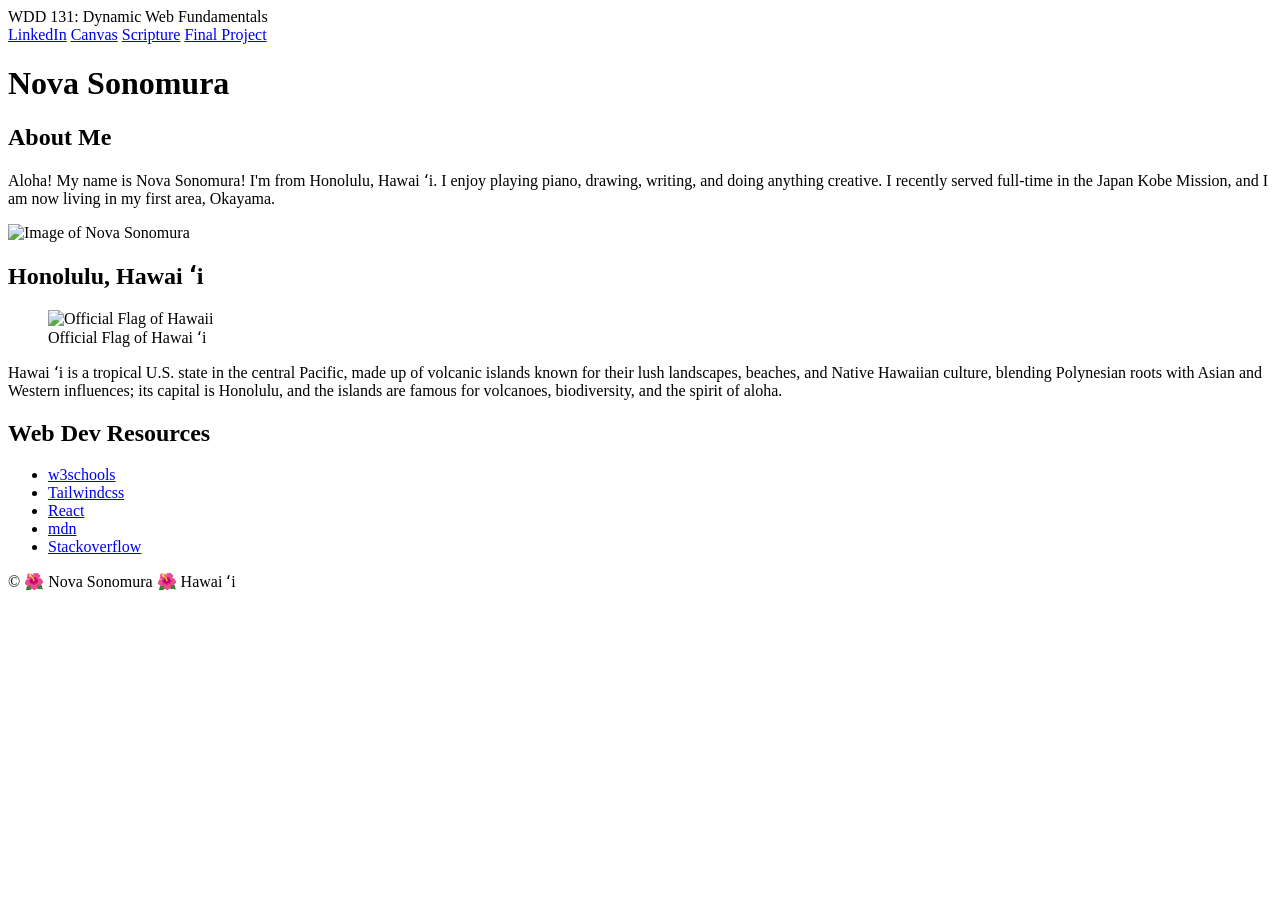
==== chamber/directory.html @ f81acb1a "directory test" ====
<!DOCTYPE html>
<html lang="en">

<head>
	<meta charset="UTF-8">
	<base target="_top">
	<title>WDD 131 – Dynamic Web Fundamentals – Nova Sonomura</title>
	<meta property="og:title" content="WDD 131 – Dynamic Web Fundamentals – Nova Sonomura">
	<meta name="description" content="WDD 131 – Dynamic Web Fundamentals – Nova Sonomura. Home page describing Nova.">
	<meta name="author" content="Nova Sonomura">
	<meta property="og:description" content="WDD 131 – Dynamic Web Fundamentals – Nova Sonomura. Home page describing Nova.">
	<meta property="og:type" content="website">
	<!--
	<meta property="og:image" content="Image">
	<meta property="og:url" content="URL">
	<meta property="og:site_name" content="Site Name">
	-->
	
	<meta name="twitter:card" content="summary_large_image">
	<meta name="twitter:image:alt" content="WDD 131 – Dynamic Web Fundamentals – Nova Sonomura">
	
	<!--	
	<link rel="icon" href="images/favicon.ico" type="image/ico" sizes="32x32">
	<link rel="apple-touch-icon" href="images/favicon-180.webp" sizes="180x180">
	<link rel="shortcut icon" href="images/favicon-192.webp" sizes="192x192">
	<link rel="apple-touch-icon" href="images/favicon-512.webp" sizes="512x512">
	-->
	
	<link rel="stylesheet" href="styles/base.css">
	<link rel="preconnect" href="https://fonts.googleapis.com">
	<link rel="preconnect" href="https://fonts.gstatic.com" crossorigin>
	<link href="https://fonts.googleapis.com/css2?family=Black+Han+Sans&family=Caveat:wght@400..700&family=Mali:ital,wght@0,500;0,600;0,700;1,400;1,500;1,600;1,700&family=Mulish:ital,wght@0,200..1000;1,200..1000&family=Oi&family=Open+Sans:ital,wght@0,300..800;1,300..800&display=swap" rel="stylesheet">
	
	<meta name="viewport" content="width=device-width, initial-scale=1">
	<meta name="robots" content="">
	<meta name="theme-color" content="">
	<script src="scripts/getdates.js" defer></script>
</head>
<body class="flex-column">
	<header>
		<span id="course-title">WDD 131: Dynamic Web Fundamentals</span>
		<nav>
			<a href="https://www.linkedin.com/in/novyboy/">LinkedIn</a>
			<a href="https://byupw.instructure.com/.">Canvas</a>
			<a href="https://www.churchofjesuschrist.org/study/scriptures/bofm/alma/30?lang=eng&id=p44#p44">Scripture</a>
			<a href="#">Final Project</a>
		</nav>
	</header>
	<main class="flex-column">
		<h1>Nova Sonomura</h1>
		<div class="grid">
			<section class="card">
				<h2>About Me</h2>
				<div class="flex-row">
				<p>Aloha! My name is Nova Sonomura! I'm from Honolulu, Hawai ʻi. I enjoy playing piano, drawing, writing, and doing anything creative. I recently served full-time in the Japan Kobe Mission, and I am now living in my first area, Okayama.</p>
				<img class="profile" src="images/profile.jpg" alt="Image of Nova Sonomura">
				</div>
				<h2>Honolulu, Hawai ʻi</h2>
				<aside class="flex-row">
					<figure class="flex-column">
					  <img class="flag" src="images/hawaii-flag.jpg" alt="Official Flag of Hawaii">
					  <figcaption>
						Official Flag of Hawai ʻi
					  </figcaption>
					</figure>
					<p>Hawai ʻi is a tropical U.S. state in the central Pacific, made up of volcanic islands known for their lush landscapes, beaches, and Native Hawaiian culture, blending Polynesian roots with Asian and Western influences; its capital is Honolulu, and the islands are famous for volcanoes, biodiversity, and the spirit of aloha.</p>
				</aside>
			</section>
			<section class="card">
				<h2>Web Dev Resources</h2>
				<div class="flex-column">
					<ul>
						<li>
							<a href="https://www.w3schools.com/">
								w3schools
							</a>
						</li>
						<li>
							<a href="https://tailwindcss.com/">
								Tailwindcss
							</a>
						</li>
						<li>
							<a href="https://react.dev/">
								React
							</a>
						</li>
						<li>
							<a href="https://developer.mozilla.org/">
								mdn
							</a>
						</li>
						<li>
							<a href="https://stackoverflow.com">
								Stackoverflow
							</a>
						</li>
					</ul>
				</div>
			</section>
		</div>
	</main>
	<footer>
		<p>
			©︎<span id="currentYear"></span>
			🌺 Nova Sonomura
			🌺 Hawai ʻi
		</p>
		<p id="lastModified"></p>
	</footer>
</body>

</html>
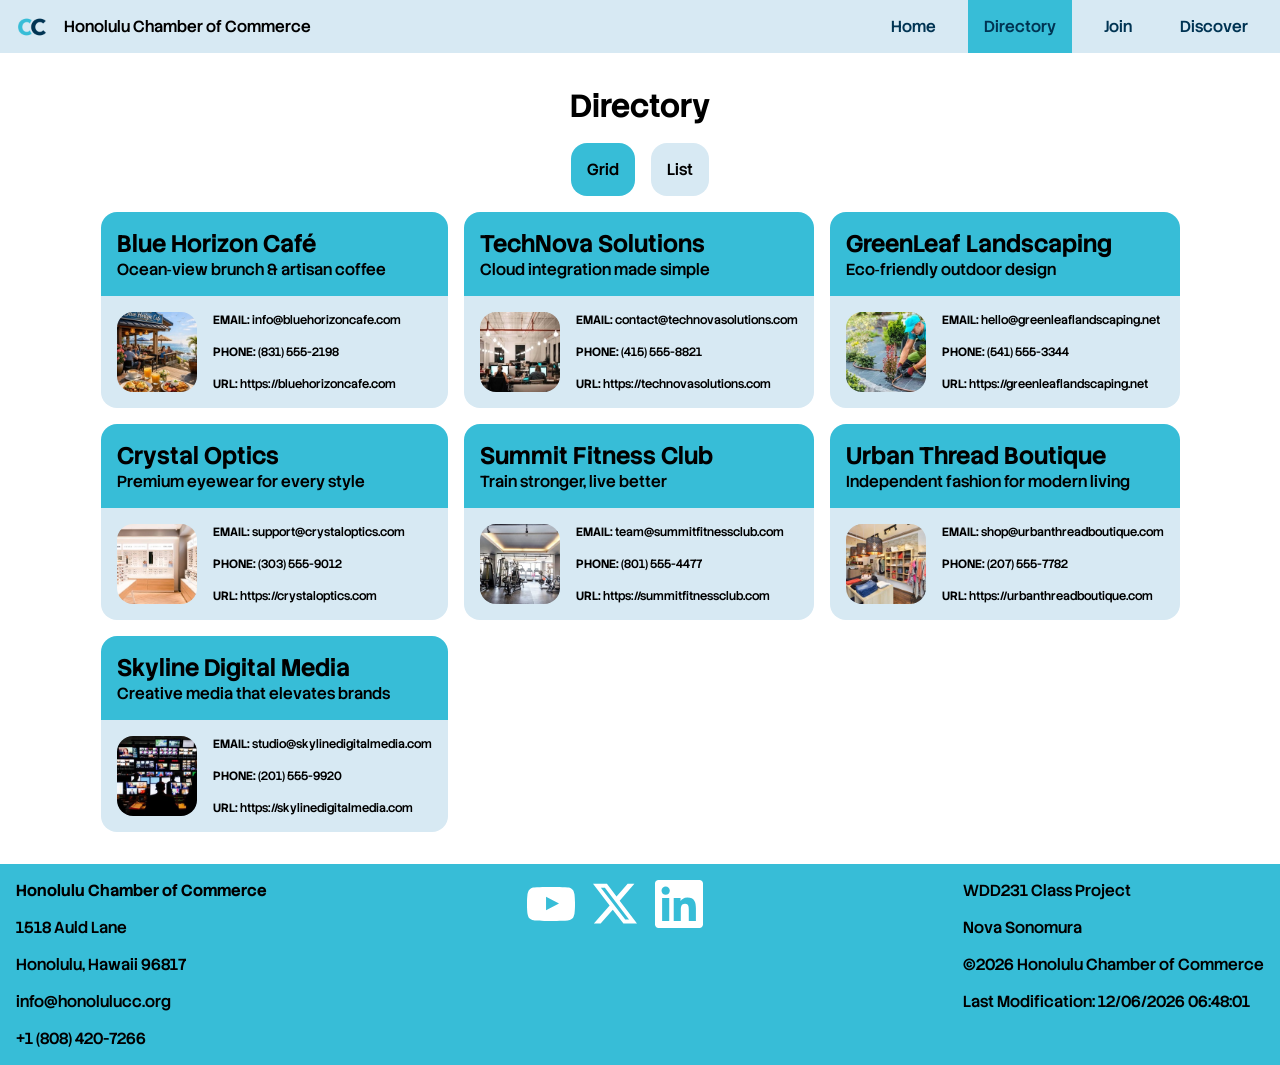
==== commit 83d6b098: "directory" ====
--- a/chamber/directory.html
+++ b/chamber/directory.html
@@ -4,109 +4,101 @@
 <head>
 	<meta charset="UTF-8">
 	<base target="_top">
-	<title>WDD 131 – Dynamic Web Fundamentals – Nova Sonomura</title>
-	<meta property="og:title" content="WDD 131 – Dynamic Web Fundamentals – Nova Sonomura">
-	<meta name="description" content="WDD 131 – Dynamic Web Fundamentals – Nova Sonomura. Home page describing Nova.">
+	<title>Directory - Chamber of Commerce</title>
+	<meta name="description" content="A directory listing for all employees of the Chamber of Commerce.">
 	<meta name="author" content="Nova Sonomura">
-	<meta property="og:description" content="WDD 131 – Dynamic Web Fundamentals – Nova Sonomura. Home page describing Nova.">
+	
+	<meta property="og:title" content="Directory - Chamber of Commerce">
+	<meta property="og:description" content="A directory listing for all employees of the Chamber of Commerce.">
 	<meta property="og:type" content="website">
-	<!--
-	<meta property="og:image" content="Image">
-	<meta property="og:url" content="URL">
-	<meta property="og:site_name" content="Site Name">
-	-->
+	<meta property="og:image" content="images/favicon-512.webp">
+	<meta property="og:url" content="https://novyboy.github.io/wdd231/chamber/directory.html">
+	<meta property="og:site_name" content="Chamber of Commerce">
 	
 	<meta name="twitter:card" content="summary_large_image">
 	<meta name="twitter:image:alt" content="WDD 131 – Dynamic Web Fundamentals – Nova Sonomura">
 	
-	<!--	
 	<link rel="icon" href="images/favicon.ico" type="image/ico" sizes="32x32">
+	
 	<link rel="apple-touch-icon" href="images/favicon-180.webp" sizes="180x180">
 	<link rel="shortcut icon" href="images/favicon-192.webp" sizes="192x192">
 	<link rel="apple-touch-icon" href="images/favicon-512.webp" sizes="512x512">
-	-->
 	
 	<link rel="stylesheet" href="styles/base.css">
+	<link rel="stylesheet" href="styles/small.css">
+	<link rel="stylesheet" href="styles/larger.css">
 	<link rel="preconnect" href="https://fonts.googleapis.com">
 	<link rel="preconnect" href="https://fonts.gstatic.com" crossorigin>
-	<link href="https://fonts.googleapis.com/css2?family=Black+Han+Sans&family=Caveat:wght@400..700&family=Mali:ital,wght@0,500;0,600;0,700;1,400;1,500;1,600;1,700&family=Mulish:ital,wght@0,200..1000;1,200..1000&family=Oi&family=Open+Sans:ital,wght@0,300..800;1,300..800&display=swap" rel="stylesheet">
+	<link href="https://fonts.googleapis.com/css2?family=Stack+Sans+Headline:wght@200..700&display=swap" rel="stylesheet">
 	
 	<meta name="viewport" content="width=device-width, initial-scale=1">
 	<meta name="robots" content="">
 	<meta name="theme-color" content="">
 	<script src="scripts/getdates.js" defer></script>
+	<script src="scripts/hamburger.js" defer></script>
+	<script src="scripts/directory.js" defer></script>
 </head>
 <body class="flex-column">
-	<header>
-		<span id="course-title">WDD 131: Dynamic Web Fundamentals</span>
-		<nav>
-			<a href="https://www.linkedin.com/in/novyboy/">LinkedIn</a>
-			<a href="https://byupw.instructure.com/.">Canvas</a>
-			<a href="https://www.churchofjesuschrist.org/study/scriptures/bofm/alma/30?lang=eng&id=p44#p44">Scripture</a>
-			<a href="#">Final Project</a>
+	<header class="flex-row">
+		<span class="flex-row center">
+			<img id="icon" src="images/favicon-192.webp"/>
+			Honolulu Chamber of Commerce
+		</span>
+		<nav id="main-menu" class="flex-adapt">
+			<a href="home.html">Home</a>
+			<a href="#">Directory</a>
+			<a href="join.html">Join</a>
+			<a href="discover.html">Discover</a>
 		</nav>
+		<button id="hamburger" aria-label="hamburger menu">
+			<span></span>
+			<span></span>
+			<span></span>
+		</button>
 	</header>
 	<main class="flex-column">
-		<h1>Nova Sonomura</h1>
-		<div class="grid">
-			<section class="card">
-				<h2>About Me</h2>
-				<div class="flex-row">
-				<p>Aloha! My name is Nova Sonomura! I'm from Honolulu, Hawai ʻi. I enjoy playing piano, drawing, writing, and doing anything creative. I recently served full-time in the Japan Kobe Mission, and I am now living in my first area, Okayama.</p>
-				<img class="profile" src="images/profile.jpg" alt="Image of Nova Sonomura">
-				</div>
-				<h2>Honolulu, Hawai ʻi</h2>
-				<aside class="flex-row">
-					<figure class="flex-column">
-					  <img class="flag" src="images/hawaii-flag.jpg" alt="Official Flag of Hawaii">
-					  <figcaption>
-						Official Flag of Hawai ʻi
-					  </figcaption>
-					</figure>
-					<p>Hawai ʻi is a tropical U.S. state in the central Pacific, made up of volcanic islands known for their lush landscapes, beaches, and Native Hawaiian culture, blending Polynesian roots with Asian and Western influences; its capital is Honolulu, and the islands are famous for volcanoes, biodiversity, and the spirit of aloha.</p>
-				</aside>
-			</section>
-			<section class="card">
-				<h2>Web Dev Resources</h2>
-				<div class="flex-column">
-					<ul>
-						<li>
-							<a href="https://www.w3schools.com/">
-								w3schools
-							</a>
-						</li>
-						<li>
-							<a href="https://tailwindcss.com/">
-								Tailwindcss
-							</a>
-						</li>
-						<li>
-							<a href="https://react.dev/">
-								React
-							</a>
-						</li>
-						<li>
-							<a href="https://developer.mozilla.org/">
-								mdn
-							</a>
-						</li>
-						<li>
-							<a href="https://stackoverflow.com">
-								Stackoverflow
-							</a>
-						</li>
-					</ul>
-				</div>
-			</section>
+		<h1>Directory</h1>
+		<div class="flex-row center">
+			<div>
+				<input id="grid-button" name="view" value="grid" type="radio" checked/>
+				<label for="grid-button">
+					Grid
+				</label>
+			</div>
+			<div>
+				<input id="list-button" name="view" value="list" type="radio"/>
+				<label for="list-button">
+					List
+				</label>
+			</div>
 		</div>
+		<section id="directory" class="grid">
+		</section>
 	</main>
-	<footer>
-		<p>
-			©︎<span id="currentYear"></span>
-			🌺 Nova Sonomura
-			🌺 Hawai ʻi
-		</p>
-		<p id="lastModified"></p>
+	<footer class="flex-adapt">
+		<div class="flex-column">
+			<strong>Honolulu Chamber of Commerce</strong>
+			<span>1518 Auld Lane</span>
+			<span>Honolulu, Hawaii 96817</span>
+			<span>info@honolulucc.org</span>
+			<span>+1 (808) 420-7266</span>
+		</div>
+		<div class="flex-row social">
+			<a href="#"><img src="images/youtube.svg"/></a>
+			<a href="#"><img src="images/twitter.svg"/></a>
+			<a href="#"><img src="images/linkedin.svg"/></a>
+		</div>
+		<div class="flex-column">
+			<span>WDD231 Class Project</span>
+			<span>Nova Sonomura</span>
+			<span>
+				©︎<span id="currentYear"></span>
+				Honolulu Chamber of Commerce
+			</span>
+			<span>
+				Last Modification: <span id="lastModified"></span>
+			</span>
+		</div>
 	</footer>
 </body>
 
--- a/chamber/styles/base.css
+++ b/chamber/styles/base.css
@@ -0,0 +1,140 @@
+* {
+	/*RESET*/
+	margin: 0;
+	padding: 0;
+	box-sizing: border-box;
+	/*Font*/
+	font-family: var(--font-family);
+	font-weight: 500;
+}
+
+.grid {
+	display: grid;
+	gap: 1rem;
+}
+
+.flex-adapt {
+	display: flex;
+	gap: 1rem;
+}
+
+:root {
+	--primary-color: #37BDD7;
+	--secondary-color: #003453;
+	
+	--background-color: #d7e9f3;
+	--text-color: #0d0b1e;
+	--font-family: "Stack Sans Headline", Helvetica;
+}
+
+a {
+	text-decoration: none;
+	color: var(--secondary-color);
+}
+
+input[type="radio"] {
+	appearance: none;
+	position: absolute;
+}
+
+label {
+	display: block;
+	cursor: pointer;
+	padding: 1rem;
+	border-radius: 1rem;
+	transition: 300ms background ease-in-out;
+	background: var(--background-color);
+}
+
+label:hover, input[type="radio"]:checked + label {
+	background: var(--primary-color);
+}
+
+strong {
+	font-weight: 900;
+}
+
+header {
+	position: sticky;
+	top: -4.5rem;
+	justify-content: space-between;
+	background: var(--background-color);
+	padding: 0 1rem;
+}
+#icon {
+	width: 2rem;
+}
+header > nav > a {
+	text-align: center;
+	flex: auto;
+	transition: background 0.15s ease-in-out;
+	padding: 1rem;
+}
+header > nav > a:hover, header > nav > a[href="#"] {
+	background: var(--primary-color);
+}
+
+body {
+	min-height: 100vh;
+}
+main {
+	padding: 1rem;
+	align-self: center;
+	max-width: 80rem;
+}
+
+h1 {
+	font-weight: bold;
+	text-align: center;
+}
+.card {
+	display: flex;
+	flex-flow: column;
+	border-radius: 1rem;
+	overflow: hidden;
+}
+.card > div:last-child {
+	padding: 1rem;
+	background: var(--background-color);
+	height: 100%;
+	width: 100%;
+	font-size: 0.75rem;
+    overflow-wrap: break-word;
+	word-break: break-all;
+}
+.card > div:first-child {
+	padding: 1rem;
+	background: var(--primary-color);
+}
+.card > div:first-child > h2 {
+	font-weight: bold;
+}
+
+.profile {
+	border-radius: 1rem;
+	width: 5rem;
+	height: 5rem;
+	object-fit: cover;
+}
+
+.flex-column {
+	display: flex;
+	flex-flow: column;
+	gap: 1rem;
+}
+.flex-row {
+	display: flex;
+	flex-flow: row;
+	gap: 1rem;
+}
+.center {
+	justify-content: center;
+	align-items: center;
+	text-align: center;
+}
+footer {
+	background: var(--primary-color);
+	justify-content: space-between;
+	padding: 1rem;
+	margin-top: auto;
+}
--- a/chamber/styles/small.css
+++ b/chamber/styles/small.css
@@ -0,0 +1,61 @@
+@media (max-width: 48rem) {
+	header > nav:not(.open) {
+		display: none;
+	}
+	.open {
+		position: fixed;
+		top: 4rem;
+		right: 1rem;
+		background: var(--background-color);
+		padding: 1rem;
+		border-radius: 1rem;
+		width: 10rem;
+		text-align: center;
+	}
+	.open > a {
+		border-radius: 1rem;
+		transition: background 0.15s ease-in-out;
+	}
+	.open + #hamburger > span:first-child {
+		rotate: 45deg;
+		transform-origin: bottom left;
+	}
+	.open + #hamburger > span:not(:first-child,:last-child) {
+		opacity: 0;
+	}
+	.open + #hamburger > span:last-child {
+		transform-origin: top left;
+		rotate: -45deg;
+	}
+	#hamburger {
+		display: flex;
+		width: 2rem;
+		height: 2rem;
+		flex-flow: column;
+		justify-content: space-between;
+		gap: 0.3rem;
+		padding: 0.5rem;
+		border: 0;
+		background: none;
+		align-self: center;
+		transition: gap 300ms, padding 300ms;
+		cursor: pointer;
+	}
+	#hamburger:hover {
+		gap: 0.2rem;
+		padding: 0.4rem;
+	}
+	#hamburger > span {
+		transition: opacity 150ms, rotate 300ms;
+		background: black;
+		width: 100%;
+		height: 100%;
+		border-radius: 1rem;
+	}
+	.grid {
+		grid-template-columns: auto;
+	}
+	.flex-adapt {
+		flex-flow: column;
+	}
+}
--- a/chamber/styles/larger.css
+++ b/chamber/styles/larger.css
@@ -0,0 +1,11 @@
+@media (min-width: 48rem) {
+	#hamburger {
+		display: none;
+	}
+	.grid {
+		grid-template-columns: auto auto auto;
+	}
+	.flex-adapt {
+		flex-flow: row;
+	}
+}
